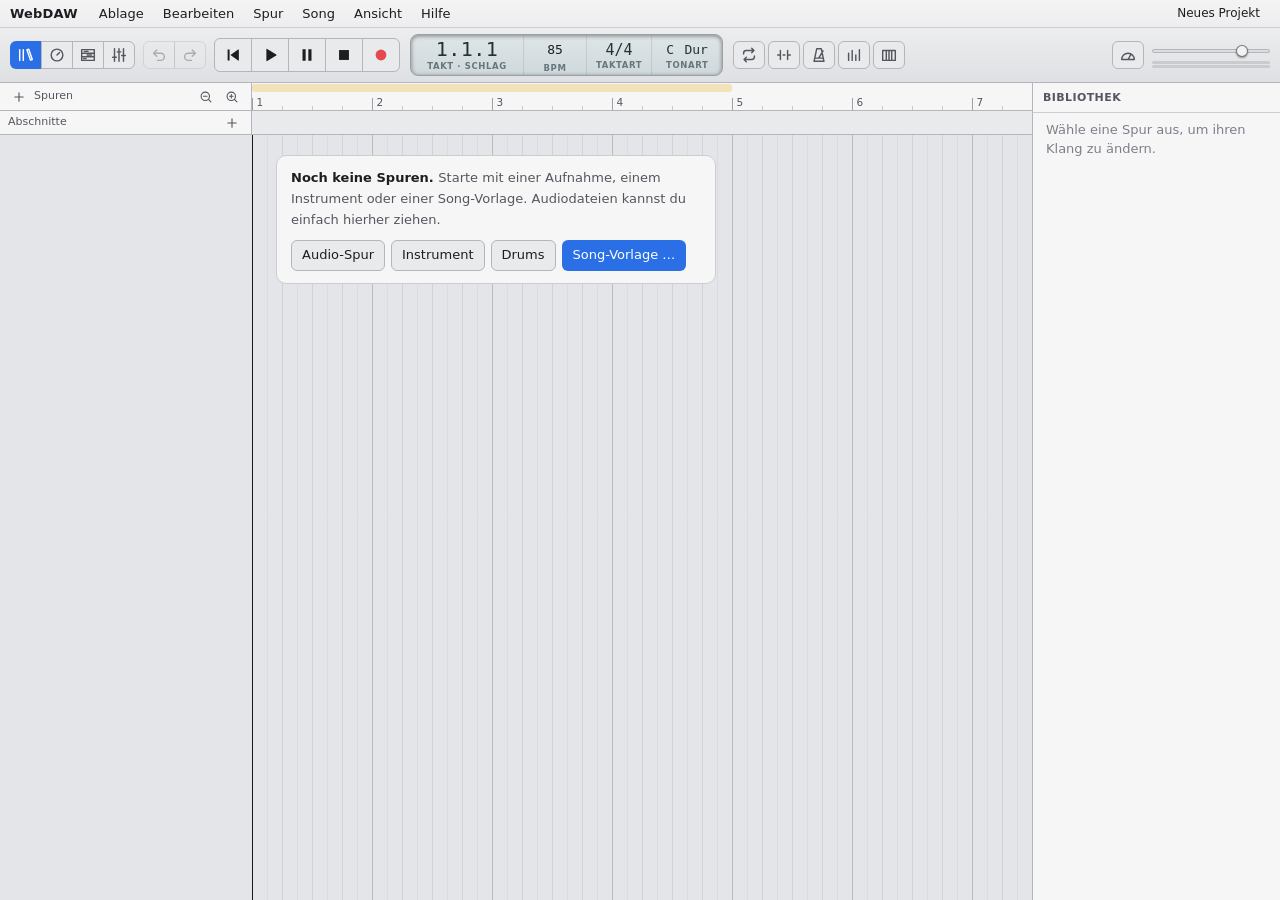
==== index.html @ e334db36 "WebDAW: modulare Browser-DAW mit Startdatei Co-Authored-By: Claude Opus 5.5 <noreply@anthropic.com>" ====
<!DOCTYPE html>
<html lang="de">

<head>
    <meta charset="UTF-8">
    <meta name="viewport" content="width=device-width, initial-scale=1.0">
    <title>WebDAW</title>
    <link rel="stylesheet" href="css/tokens.css">
    <link rel="stylesheet" href="css/base.css">
    <link rel="stylesheet" href="css/topbar.css">
    <link rel="stylesheet" href="css/timeline.css">
    <link rel="stylesheet" href="css/panels.css">
    <link rel="stylesheet" href="css/editor.css">
    <link rel="stylesheet" href="css/mixer.css">
    <link rel="stylesheet" href="css/overlays.css">
</head>

<body>
    <header id="topbar">
        <nav id="menubar">
            <span id="brand">WebDAW</span>
            <div id="menus"></div>
            <div id="projectInfo"><span id="projectName"></span><span id="saveState"></span></div>
        </nav>
        <div id="controlbar">
            <div class="cb-side cb-left">
                <div class="btn-group">
                    <button id="btnLibrary" class="tool" data-icon="library" data-tip="Bibliothek (V)"></button>
                    <button id="btnSmart" class="tool" data-icon="knob" data-tip="Smart Controls (B)"></button>
                    <button id="btnEditor" class="tool" data-icon="roll" data-tip="Editor (P)"></button>
                    <button id="btnMixer" class="tool" data-icon="mixer" data-tip="Mixer (X)"></button>
                </div>
                <div class="btn-group">
                    <button id="btnUndo" class="tool" data-icon="undo"></button>
                    <button id="btnRedo" class="tool" data-icon="redo"></button>
                </div>
                <div class="btn-group hide-mid">
                    <button id="btnSplit" class="tool" data-icon="scissors" data-tip="Region am Playhead teilen (Strg+T)"></button>
                    <button id="btnDup" class="tool" data-icon="copy" data-tip="Region duplizieren (Strg+D)"></button>
                    <button id="btnDel" class="tool" data-icon="trash" data-tip="Auswahl löschen (Entf)"></button>
                </div>
                <div class="btn-group hide-narrow">
                    <button id="btnSnap" class="tool" data-icon="magnet" data-tip="Am Raster ausrichten (Strg halten: frei)"></button>
                    <select id="gridSel" data-tip="Rasterweite">
                        <option value="auto">Auto</option>
                        <option value="1">1 Takt</option>
                        <option value="0.25">1/4</option>
                        <option value="0.125">1/8</option>
                        <option value="0.0625">1/16</option>
                    </select>
                </div>
            </div>

            <div class="cb-center">
                <div class="transport">
                    <button id="btnRewind" class="tbtn" data-icon="rewind" data-tip="Zum Anfang (Pos1)"></button>
                    <button id="btnPlay" class="tbtn" data-icon="play" data-tip="Wiedergabe (Leertaste)"></button>
                    <button id="btnPause" class="tbtn" data-icon="pause" data-tip="Pause an aktueller Stelle (Enter)"></button>
                    <button id="btnStop" class="tbtn" data-icon="stop" data-tip="Stop, zurück zum Songanfang"></button>
                    <button id="btnRec" class="tbtn rec" data-icon="record" data-tip="Aufnahme (R)"></button>
                </div>
                <div id="lcd">
                    <div class="lcd-cell lcd-pos" id="lcdPos" data-tip="Klicken: zwischen Takt und Zeit wechseln">
                        <span class="lcd-big" id="pos">1.1.1</span><small id="posLabel">TAKT · SCHLAG</small>
                    </div>
                    <div class="lcd-cell"><input type="number" id="bpm" min="30" max="300" value="85" class="lcd-input" aria-label="Tempo"><small>BPM</small></div>
                    <div class="lcd-cell"><select id="timeSig" class="lcd-select" aria-label="Taktart">
                            <option>4/4</option><option>3/4</option><option>2/4</option><option>6/8</option><option>12/8</option><option>5/4</option><option>7/8</option>
                        </select><small>TAKTART</small></div>
                    <div class="lcd-cell lcd-key"><div class="lcd-row"><select id="keyRoot" class="lcd-select" aria-label="Grundton">
                            <option>C</option><option>C#</option><option>D</option><option>D#</option><option>E</option><option>F</option><option>F#</option><option>G</option><option>G#</option><option>A</option><option>A#</option><option value="B">H</option>
                        </select><select id="keyMode" class="lcd-select" aria-label="Tongeschlecht">
                            <option value="major">Dur</option><option value="minor">Moll</option>
                        </select></div><small>TONART</small></div>
                </div>
                <div class="transport-opts">
                    <button id="btnCycle" class="tool" data-icon="cycle" data-tip="Cycle-Loop (C)"></button>
                    <button id="btnPunch" class="tool" data-icon="punch" data-tip="Punch: nur im Cycle-Bereich aufnehmen, ohne zu loopen"></button>
                    <button id="btnMetro" class="tool" data-icon="metronome" data-tip="Metronom (N)"></button>
                    <button id="btnCount" class="tool" data-icon="countin" data-tip="Einzähler vor der Aufnahme"></button>
                    <button id="btnKeySnap" class="tool" data-icon="keysnap" data-tip="Key-Snap: gespielte Noten in die Tonart ziehen"></button>
                </div>
            </div>

            <div class="cb-side cb-right">
                <div class="meter-block hide-narrow" data-tip="Eingangspegel">
                    <small>EIN</small>
                    <div class="hmeter" id="inMeter"><div class="hmeter-fill"></div></div>
                </div>
                <button id="btnTuner" class="tool" data-icon="tuner" data-tip="Stimmgerät für Gitarre und Ukulele (Strg+U)"></button>
                <button id="btnInput" class="tool hide-narrow" data-icon="mic" data-tip="Audio-Eingang und Monitoring"></button>
                <div class="master-block">
                    <input type="range" id="master" min="0" max="100" value="80" class="slider" aria-label="Master-Lautstärke" data-tip="Master-Lautstärke">
                    <div class="stereo-meter" id="masterMeter" data-tip="Ausgangspegel (rot = über -1 dB, Limiter greift)"><div class="hmeter"><div class="hmeter-fill"></div></div><div class="hmeter"><div class="hmeter-fill"></div></div></div>
                </div>
                <select id="masterMode" class="hide-narrow" data-tip="Master-Klang: Neutral, Warm (Klang der alten DAW) oder 90s-Brickwall">
                    <option value="clean">Neutral</option><option value="warm">Warm</option><option value="90s">90s</option>
                </select>
            </div>
        </div>
    </header>

    <main id="main">
        <section id="arrange" aria-label="Arrangement">
            <div id="content">
                <div id="rulerRow">
                    <div class="corner" id="headCorner"></div>
                    <div id="ruler"><canvas id="rulerCv"></canvas></div>
                </div>
                <div id="arrRow">
                    <div id="arrCorner"></div>
                    <div id="arrLane"></div>
                </div>
                <div id="laneArea">
                    <canvas id="gridCv"></canvas>
                    <div id="trackRows"></div>
                    <div id="emptyHint"></div>
                </div>
                <div id="playhead"></div>
            </div>
            <div id="marquee"></div>
        </section>
        <aside id="library" aria-label="Bibliothek">
            <div id="libHead"></div>
            <div id="libList"></div>
        </aside>
    </main>

    <section id="bottom" aria-label="Unterer Bereich">
        <div id="bottomResize"></div>
        <div id="bottomBody"></div>
    </section>

    <div id="overlayRoot"></div>
    <input type="file" id="fileProj" accept=".webdaw,.json,application/json" hidden>
    <input type="file" id="fileAudio" accept="audio/*" multiple hidden>

    <script src="js/core/namespace.js"></script>
    <script src="js/core/model.js"></script>
    <script src="js/core/history.js"></script>
    <script src="js/project/audio-store.js"></script>
    <script src="js/audio/worklets.js"></script>
    <script src="js/audio/channel.js"></script>
    <script src="js/audio/engine.js"></script>
    <script src="js/audio/instruments.js"></script>
    <script src="js/audio/transport.js"></script>
    <script src="js/audio/render.js"></script>
    <script src="js/audio/input.js"></script>
    <script src="js/audio/recorder.js"></script>
    <script src="js/audio/latency-test.js"></script>
    <script src="js/audio/pitch-detect.js"></script>
    <script src="js/project/db.js"></script>
    <script src="js/project/file-format.js"></script>
    <script src="js/project/storage.js"></script>
    <script src="js/project/export.js"></script>
    <script src="js/ui/icons.js"></script>
    <script src="js/ui/overlays.js"></script>
    <script src="js/ui/controls.js"></script>
    <script src="js/timeline/view.js"></script>
    <script src="js/timeline/lanes.js"></script>
    <script src="js/timeline/region-ops.js"></script>
    <script src="js/timeline/region-input.js"></script>
    <script src="js/timeline/automation.js"></script>
    <script src="js/timeline/tracks-view.js"></script>
    <script src="js/timeline/sections.js"></script>
    <script src="js/editor/roll.js"></script>
    <script src="js/editor/roll-input.js"></script>
    <script src="js/editor/audio-editor.js"></script>
    <script src="js/editor/editor.js"></script>
    <script src="js/mixer/mixer.js"></script>
    <script src="js/library/loops.js"></script>
    <script src="js/library/patches.js"></script>
    <script src="js/library/demos.js"></script>
    <script src="js/library/templates.js"></script>
    <script src="js/library/library-panel.js"></script>
    <script src="js/ui/smart-controls.js"></script>
    <script src="js/ui/musical-keyboard.js"></script>
    <script src="js/ui/project-dialogs.js"></script>
    <script src="js/ui/tuner.js"></script>
    <script src="js/ui/topbar.js"></script>
    <script src="js/ui/menus.js"></script>
    <script src="js/ui/shortcuts.js"></script>
    <script src="js/app.js"></script>
</body>

</html>
---- css/tokens.css ----
/* Design-Tokens. Dark ist der Standard; Light per System oder per data-theme. */
:root {
    color-scheme: dark;
    --font: -apple-system, BlinkMacSystemFont, 'SF Pro Text', 'Segoe UI Variable Text', 'Segoe UI', system-ui, sans-serif;
    --font-num: ui-monospace, 'SF Mono', 'Cascadia Mono', Consolas, monospace;

    --bg: #1b1c1f;
    --bg-lane: #222327;
    --bg-lane-sel: #2a2c31;
    --surface: #2a2b2f;
    --surface-2: #323338;
    --surface-3: #3c3d43;
    --topbar: linear-gradient(#3a3b40, #2d2e32);
    --border: #111214;
    --border-soft: #3f4046;
    --text: #eceded;
    --text-2: #a9abb1;
    --text-3: #7c7e85;
    --accent: #4d8eff;
    --accent-text: #ffffff;
    --sel: rgba(77, 142, 255, .22);

    --lcd-bg: linear-gradient(#1a2024, #141a1d);
    --lcd-text: #cfe9f2;
    --lcd-dim: #6b8895;
    --lcd-border: #000;

    --rec: #e5484d;
    --play: #3fbf6a;
    --cycle: #e7b93a;
    --solo: #e7b93a;
    --mute: #5a8fd6;
    --auto: #a97fff;

    --grid-bar: rgba(255, 255, 255, .13);
    --grid-beat: rgba(255, 255, 255, .055);
    --grid-sub: rgba(255, 255, 255, .025);
    --ruler-text: #a9abb1;
    --playhead: #ffffff;
    --meter-track: #15161a;
    --roll-shade: rgba(0, 0, 0, .18);
    --roll-outside: rgba(0, 0, 0, .26);

    --radius: 6px;
    --radius-lg: 10px;
    --shadow: 0 10px 34px rgba(0, 0, 0, .55);
    --head-w: 252px;
    --ruler-h: 28px;
    --arr-h: 24px;
}

@media (prefers-color-scheme: light) {
    :root:not([data-theme="dark"]) {
        color-scheme: light;
        --bg: #e4e5e8;
        --bg-lane: #eff0f2;
        --bg-lane-sel: #e3e8f2;
        --surface: #f6f6f7;
        --surface-2: #e9eaec;
        --surface-3: #dcdde1;
        --topbar: linear-gradient(#f4f4f5, #dfe0e3);
        --border: #b4b6bb;
        --border-soft: #cdced3;
        --text: #1d1e21;
        --text-2: #55575e;
        --text-3: #7d8088;
        --accent: #2a6fe6;
        --sel: rgba(42, 111, 230, .16);
        --lcd-bg: linear-gradient(#dfe6e8, #cfd8db);
        --lcd-text: #243138;
        --lcd-dim: #66767e;
        --lcd-border: #9aa2a6;
        --grid-bar: rgba(0, 0, 0, .18);
        --grid-beat: rgba(0, 0, 0, .08);
        --grid-sub: rgba(0, 0, 0, .035);
        --ruler-text: #55575e;
        --playhead: #17181a;
        --meter-track: #c9cbd0;
        --roll-shade: rgba(0, 0, 0, .045);
        --roll-outside: rgba(0, 0, 0, .1);
        --shadow: 0 10px 30px rgba(0, 0, 0, .22);
    }
}

:root[data-theme="light"] {
    color-scheme: light;
    --bg: #e4e5e8;
    --bg-lane: #eff0f2;
    --bg-lane-sel: #e3e8f2;
    --surface: #f6f6f7;
    --surface-2: #e9eaec;
    --surface-3: #dcdde1;
    --topbar: linear-gradient(#f4f4f5, #dfe0e3);
    --border: #b4b6bb;
    --border-soft: #cdced3;
    --text: #1d1e21;
    --text-2: #55575e;
    --text-3: #7d8088;
    --accent: #2a6fe6;
    --sel: rgba(42, 111, 230, .16);
    --lcd-bg: linear-gradient(#dfe6e8, #cfd8db);
    --lcd-text: #243138;
    --lcd-dim: #66767e;
    --lcd-border: #9aa2a6;
    --grid-bar: rgba(0, 0, 0, .18);
    --grid-beat: rgba(0, 0, 0, .08);
    --grid-sub: rgba(0, 0, 0, .035);
    --ruler-text: #55575e;
    --playhead: #17181a;
    --meter-track: #c9cbd0;
    --roll-shade: rgba(0, 0, 0, .045);
    --roll-outside: rgba(0, 0, 0, .1);
    --shadow: 0 10px 30px rgba(0, 0, 0, .22);
}

@media (max-width: 900px) {
    :root { --head-w: 196px; }
}
---- css/base.css ----
* { box-sizing: border-box; user-select: none; -webkit-user-select: none; }
html, body { margin: 0; height: 100%; }
body {
    background: var(--bg); color: var(--text);
    font: 13px/1.35 var(--font);
    display: flex; flex-direction: column; overflow: hidden;
    -webkit-font-smoothing: antialiased;
}
input[type=text], input[type=search], textarea { user-select: text; -webkit-user-select: text; }

button {
    font: inherit; color: var(--text); background: var(--surface-2);
    border: 1px solid var(--border); border-radius: var(--radius);
    padding: 4px 10px; cursor: default; transition: background-color .1s, color .1s, border-color .1s;
}
button:hover { background: var(--surface-3); }
button:active { filter: brightness(.9); }
button:disabled { opacity: .4; pointer-events: none; }
button:focus-visible, select:focus-visible, input:focus-visible, [tabindex]:focus-visible {
    outline: 2px solid var(--accent); outline-offset: 1px;
}
button.primary { background: var(--accent); color: var(--accent-text); border-color: transparent; }
button.danger { background: var(--rec); color: #fff; border-color: transparent; }

select, input[type=number], input[type=text], input[type=search] {
    font: inherit; color: var(--text); background: var(--surface-2);
    border: 1px solid var(--border); border-radius: var(--radius); padding: 3px 6px; min-height: 26px;
}
input[type=number] { width: 62px; }

.ico { width: 18px; height: 18px; display: block; fill: none; stroke: currentColor; stroke-width: 1.6; stroke-linecap: round; stroke-linejoin: round; pointer-events: none; }
.ico.fill { fill: currentColor; stroke: none; }

.slider { -webkit-appearance: none; appearance: none; background: transparent; width: 100%; height: 16px; margin: 0; }
.slider::-webkit-slider-runnable-track { height: 4px; border-radius: 2px; background: var(--surface-3); border: 1px solid var(--border); }
.slider::-webkit-slider-thumb {
    -webkit-appearance: none; width: 12px; height: 12px; margin-top: -5px; border-radius: 50%;
    background: #f1f2f3; border: 1px solid rgba(0, 0, 0, .5); box-shadow: 0 1px 2px rgba(0, 0, 0, .4);
}
.slider::-moz-range-track { height: 4px; border-radius: 2px; background: var(--surface-3); }
.slider::-moz-range-thumb { width: 12px; height: 12px; border-radius: 50%; background: #f1f2f3; border: 1px solid rgba(0, 0, 0, .5); }

.hmeter { height: 6px; border-radius: 3px; background: var(--meter-track); overflow: hidden; position: relative; }
.hmeter-fill {
    position: absolute; inset: 0; clip-path: inset(0 100% 0 0); border-radius: 3px;
    background: linear-gradient(90deg, #3fbf6a 0 70%, #e7b93a 85%, #e5484d 97%);
}

::-webkit-scrollbar { width: 11px; height: 11px; }
::-webkit-scrollbar-thumb { background: var(--surface-3); border-radius: 6px; border: 2px solid var(--bg); }
::-webkit-scrollbar-thumb:hover { background: var(--text-3); }
::-webkit-scrollbar-track, ::-webkit-scrollbar-corner { background: transparent; }

#main { flex: 1; display: flex; min-height: 0; position: relative; }
---- css/topbar.css ----
#topbar { background: var(--topbar); border-bottom: 1px solid var(--border); position: relative; z-index: 30; flex: none; }

#menubar { display: flex; align-items: center; height: 28px; padding: 0 10px; gap: 2px; border-bottom: 1px solid var(--border-soft); }
#brand { font-weight: 700; letter-spacing: .2px; margin-right: 10px; }
#menus { display: flex; gap: 1px; }
.menu-btn { background: none; border: none; padding: 2px 9px; border-radius: 4px; }
.menu-btn:hover, .menu-btn.open { background: var(--surface-3); }
#projectInfo { margin-left: auto; display: flex; gap: 10px; align-items: baseline; color: var(--text-2); font-size: 12px; min-width: 0; overflow: hidden; white-space: nowrap; }
#projectName { color: var(--text); cursor: text; overflow: hidden; text-overflow: ellipsis; }
#saveState { color: var(--text-3); font-size: 11px; }
#saveState.err { color: var(--rec); font-weight: 600; }

#controlbar { display: grid; grid-template-columns: minmax(0, 1fr) auto minmax(0, 1fr); align-items: center; gap: 12px; padding: 6px 10px; min-height: 54px; }
.cb-side { display: flex; align-items: center; gap: 8px; min-width: 0; }
.cb-right { justify-content: flex-end; }
.cb-center { display: flex; align-items: center; gap: 10px; }

.btn-group { display: inline-flex; flex: none; align-items: center; }
.btn-group > button { border-radius: 0; margin-left: -1px; }
.btn-group > button:first-child { border-radius: var(--radius) 0 0 var(--radius); margin-left: 0; }
.btn-group > button:last-child { border-radius: 0 var(--radius) var(--radius) 0; }
.btn-group > select { margin-left: 4px; }

.tool { width: 32px; height: 28px; padding: 0; display: inline-flex; align-items: center; justify-content: center; color: var(--text-2); flex: none; }
.tool:hover { color: var(--text); }
.tool.on { background: var(--accent); color: var(--accent-text); border-color: transparent; }

.transport { display: inline-flex; flex: none; }
.tbtn { width: 38px; height: 34px; padding: 0; display: inline-flex; align-items: center; justify-content: center; border-radius: 0; margin-left: -1px; color: var(--text); }
.transport .tbtn:first-child { border-radius: var(--radius) 0 0 var(--radius); margin-left: 0; }
.transport .tbtn:last-child { border-radius: 0 var(--radius) var(--radius) 0; }
.tbtn.on { color: var(--play); }
.tbtn.rec { color: var(--rec); }
.tbtn.rec.on { background: var(--rec); color: #fff; animation: recblink 1s steps(2) infinite; }
.tbtn.rec.armed { background: var(--rec); color: #fff; opacity: .7; }
@keyframes recblink { 50% { opacity: .55; } }

.transport-opts { display: inline-flex; gap: 3px; flex: none; }
#btnCycle.on { background: var(--cycle); color: #2a2206; }
#btnPunch.on { background: var(--rec); color: #fff; }
#btnKeySnap.on { background: var(--play); color: #06230f; }

#lcd {
    display: flex; align-items: stretch; flex: none; height: 42px; border-radius: 8px;
    background: var(--lcd-bg); border: 1px solid var(--lcd-border);
    box-shadow: inset 0 1px 4px rgba(0, 0, 0, .45); color: var(--lcd-text);
    font-family: var(--font-num);
}
.lcd-cell { display: flex; flex-direction: column; align-items: center; justify-content: center; padding: 0 9px; border-left: 1px solid rgba(127, 127, 127, .22); min-width: 0; }
.lcd-cell:first-child { border-left: none; }
.lcd-cell small { font: 600 8.5px/1.2 var(--font); letter-spacing: .6px; color: var(--lcd-dim); white-space: nowrap; }
.lcd-pos { min-width: 112px; cursor: default; }
.lcd-big { font-size: 20px; line-height: 1.15; font-variant-numeric: tabular-nums; letter-spacing: .5px; }
.lcd-row { display: flex; }
.lcd-input, .lcd-select {
    background: none !important; border: none !important; color: var(--lcd-text);
    font: 15px/1.2 var(--font-num); text-align: center; padding: 0; min-height: 0; height: 20px;
    -webkit-appearance: none; appearance: none; -moz-appearance: textfield;
}
.lcd-input { width: 44px !important; user-select: text; }
.lcd-input::-webkit-outer-spin-button, .lcd-input::-webkit-inner-spin-button { -webkit-appearance: none; }
.lcd-select { width: auto; cursor: default; padding: 0 1px; }
.lcd-select option { color: var(--text); background: var(--surface); }
.lcd-key .lcd-select { font-size: 13px; }

.meter-block { display: flex; align-items: center; gap: 5px; color: var(--text-3); }
.meter-block small { font-size: 9px; letter-spacing: .5px; }
.meter-block .hmeter { width: 64px; }
.master-block { display: flex; flex-direction: column; gap: 2px; width: 118px; flex: 0 1 118px; min-width: 70px; }
.stereo-meter { display: flex; flex-direction: column; gap: 1px; }
.stereo-meter .hmeter { height: 3px; }
#masterMode { flex: none; }

/* Bei wenig Breite Zweitrangiges ausblenden, statt umzubrechen */
@media (max-width: 1560px) { .hide-mid { display: none !important; } }
@media (max-width: 1320px) {
    .hide-narrow { display: none !important; }
    #controlbar { grid-template-columns: auto auto minmax(0, 1fr); gap: 8px; }
}
@media (max-width: 1000px) {
    #controlbar { grid-template-columns: 1fr; justify-items: center; gap: 5px; padding: 4px 6px; }
    .cb-left { order: 2; } .cb-right { order: 3; width: 100%; justify-content: center; }
    .lcd-key, #brand { display: none; }
}
@media (max-width: 620px) {
    .transport-opts { display: none; }
    .lcd-cell { padding: 0 5px; }
    .lcd-pos { min-width: 84px; } .lcd-big { font-size: 16px; }
    #projectInfo { display: none; }
}
---- css/timeline.css ----
#arrange { flex: 1; min-width: 0; overflow: auto; position: relative; background: var(--bg); }
#content { position: relative; min-width: 100%; width: max-content; min-height: 100%; display: flex; flex-direction: column; }

#rulerRow, #arrRow { display: flex; position: sticky; z-index: 12; flex: none; }
#rulerRow { top: 0; height: var(--ruler-h); }
#arrRow { top: var(--ruler-h); height: var(--arr-h); }

.corner, #arrCorner {
    flex: 0 0 var(--head-w); width: var(--head-w); position: sticky; left: 0; z-index: 14;
    background: var(--surface); border-right: 1px solid var(--border); border-bottom: 1px solid var(--border);
    display: flex; align-items: center; gap: 4px; padding: 0 8px;
}
#arrCorner { font-size: 11px; color: var(--text-2); }
#arrCorner button, .corner button { padding: 0; width: 22px; height: 20px; display: inline-flex; align-items: center; justify-content: center; background: none; border-color: transparent; color: var(--text-2); }
#arrCorner button:hover, .corner button:hover { background: var(--surface-3); color: var(--text); }
#arrCorner .ico, .corner .ico { width: 14px; height: 14px; }
.corner .spacer, #arrCorner .spacer { flex: 1; }
.corner .label { font-size: 11px; color: var(--text-2); }

#ruler { position: relative; flex: none; background: var(--surface); border-bottom: 1px solid var(--border); cursor: default; overflow: hidden; }
#rulerCv { position: absolute; top: 0; left: 0; pointer-events: none; }

#arrLane { position: relative; flex: none; background: var(--surface-2); border-bottom: 1px solid var(--border); }
.marker {
    position: absolute; top: 2px; bottom: 2px; border-radius: 4px; font-size: 11px; font-weight: 600; padding: 1px 7px;
    color: #fff; overflow: hidden; white-space: nowrap; text-overflow: ellipsis; background: var(--mk, #8a7a4a);
    box-shadow: inset 0 0 0 1px rgba(0, 0, 0, .25); cursor: grab; text-shadow: 0 1px 1px rgba(0, 0, 0, .35);
}
.marker.sel { box-shadow: inset 0 0 0 1.5px #fff; }
.marker .mrk-rsz { position: absolute; right: 0; top: 0; bottom: 0; width: 7px; cursor: ew-resize; }
.marker-drop { position: absolute; top: 0; bottom: 0; width: 2px; background: var(--accent); pointer-events: none; }

#laneArea { position: relative; flex: 1; min-height: 120px; }
#gridCv { position: absolute; top: 0; left: var(--head-w); pointer-events: none; }
#trackRows { position: relative; }
#emptyHint { position: absolute; left: calc(var(--head-w) + 24px); top: 20px; color: var(--text-2); max-width: 440px; line-height: 1.6; padding: 12px 14px; background: var(--surface); border: 1px solid var(--border-soft); border-radius: var(--radius-lg); }
#emptyHint b { color: var(--text); font-weight: 600; }
#emptyHint .hint-actions { display: flex; gap: 6px; margin-top: 10px; flex-wrap: wrap; }

.trow { display: flex; border-bottom: 1px solid var(--border); position: relative; }
.trow.drag-over-top::before, .trow.drag-over-bot::after {
    content: ''; position: absolute; left: 0; right: 0; height: 2px; background: var(--accent); z-index: 13;
}
.trow.drag-over-top::before { top: -1px; } .trow.drag-over-bot::after { bottom: -1px; }

.thead {
    flex: 0 0 var(--head-w); width: var(--head-w); min-width: 0; position: sticky; left: 0; z-index: 11;
    background: var(--surface); border-right: 1px solid var(--border);
    display: flex; gap: 8px; align-items: center; padding: 4px 8px 4px 0; overflow: hidden;
}
.thead.sel { background: var(--surface-3); }
.tstripe { width: 4px; align-self: stretch; margin: -4px 0; flex: none; }
.ttile { width: 34px; height: 34px; border-radius: 8px; display: flex; align-items: center; justify-content: center; color: #fff; flex: none; cursor: grab; box-shadow: inset 0 0 0 1px rgba(0, 0, 0, .18); }
.ttile .ico { width: 21px; height: 21px; }
.tmeta { flex: 1; min-width: 0; display: flex; flex-direction: column; gap: 2px; }
.tline { display: flex; align-items: center; gap: 3px; min-width: 0; }
.tname { font-size: 12.5px; font-weight: 600; white-space: nowrap; overflow: hidden; text-overflow: ellipsis; flex: 1; min-width: 0; }
.tmore { width: 18px; height: 16px; padding: 0; background: none; border: none; color: var(--text-3); display: flex; align-items: center; justify-content: center; flex: none; }
.tmore .ico { width: 14px; height: 14px; }
.tbtn-s {
    width: 19px; height: 17px; padding: 0; border-radius: 4px; font-size: 10px; font-weight: 700; line-height: 1;
    display: inline-flex; align-items: center; justify-content: center; color: var(--text-2); flex: none;
}
.tbtn-s.m.on { background: var(--mute); color: #fff; border-color: transparent; }
.tbtn-s.s.on { background: var(--solo); color: #2a2206; border-color: transparent; }
.tbtn-s.r.on { background: var(--rec); color: #fff; border-color: transparent; }
.tbtn-s.i.on { background: var(--play); color: #06230f; border-color: transparent; }
.tbtn-s.a.on { background: var(--auto); color: #fff; border-color: transparent; }
.tbtn-s .ico { width: 11px; height: 11px; }
.tvol { flex: 1; min-width: 30px; height: 14px; }
.tpan { flex: none; }
.tmeter { height: 3px; border-radius: 2px; background: var(--meter-track); overflow: hidden; position: relative; }
.tmeter > div { position: absolute; inset: 0; transform-origin: left; transform: scaleX(0); background: var(--play); }
.tmeter.hot > div { background: var(--rec); }
.trow.compact .tvolline, .trow.compact .tmeter { display: none; }

.tlane { position: relative; flex: none; }
.tlane.sel { background: rgba(127, 127, 127, .08); }
.tlane.rec-armed { box-shadow: inset 0 0 0 1px rgba(229, 72, 77, .35); }
.tlane.drop-ok { background: var(--sel); box-shadow: inset 0 0 0 2px var(--accent); }

.region {
    position: absolute; top: 2px; bottom: 2px; border-radius: 5px; cursor: grab; overflow: hidden;
    background: var(--rc); box-shadow: inset 0 0 0 1px rgba(0, 0, 0, .35);
}
.region.sel { box-shadow: inset 0 0 0 2px #fff, 0 0 0 1px rgba(0, 0, 0, .5); z-index: 2; }
.region.dim { opacity: .55; }
.region canvas { position: absolute; left: 0; top: 15px; width: 100%; height: calc(100% - 15px); pointer-events: none; }
.region .rhead {
    position: absolute; left: 0; right: 0; top: 0; height: 15px; padding: 0 6px; font-size: 10.5px; font-weight: 600; line-height: 15px;
    color: rgba(255, 255, 255, .96); background: rgba(0, 0, 0, .28); white-space: nowrap; overflow: hidden; text-overflow: ellipsis; pointer-events: none;
    text-shadow: 0 1px 1px rgba(0, 0, 0, .35);
}
.region .rtake { display: inline-block; margin-left: 5px; padding: 0 4px; border-radius: 3px; background: rgba(255, 255, 255, .24); font-size: 9.5px; line-height: 12px; }
.region .rsz, .region .rszL { position: absolute; top: 0; bottom: 0; width: 7px; cursor: ew-resize; z-index: 3; }
.region .rsz { right: 0; } .region .rszL { left: 0; }
.region.rec { background: rgba(229, 72, 77, .8); pointer-events: none; }

.autoCv { position: absolute; inset: 0; z-index: 4; cursor: crosshair; width: 100%; height: 100%; }

#playhead { position: absolute; top: 0; bottom: 0; left: 0; width: 1px; background: var(--playhead); z-index: 9; pointer-events: none; will-change: transform; }
#playhead::before { content: ''; position: absolute; top: 2px; left: -5px; border-left: 5.5px solid transparent; border-right: 5.5px solid transparent; border-top: 8px solid var(--playhead); }

#marquee { position: fixed; display: none; border: 1px solid var(--accent); background: var(--sel); pointer-events: none; z-index: 20; }
---- css/panels.css ----
/* Bibliothek rechts */
#library { flex: 0 0 248px; width: 248px; background: var(--surface); border-left: 1px solid var(--border); display: flex; flex-direction: column; min-height: 0; }
#library.closed { display: none; }
#libHead { padding: 8px 10px 6px; border-bottom: 1px solid var(--border-soft); display: flex; flex-direction: column; gap: 6px; }
#libHead .lib-title { font-size: 11px; font-weight: 600; color: var(--text-2); letter-spacing: .4px; }
#libHead .lib-sub { font-size: 12.5px; font-weight: 600; white-space: nowrap; overflow: hidden; text-overflow: ellipsis; }
#libSearch { width: 100%; }
#libList { flex: 1; overflow: auto; padding: 4px 6px 10px; min-height: 0; }
.libsec { padding: 10px 6px 3px; font-size: 10.5px; font-weight: 600; color: var(--text-3); letter-spacing: .5px; text-transform: uppercase; }
.libitem { display: flex; gap: 7px; align-items: center; padding: 4px 7px; border-radius: 5px; white-space: nowrap; overflow: hidden; text-overflow: ellipsis; }
.libitem:hover { background: var(--surface-2); }
.libitem.on { background: var(--accent); color: var(--accent-text); }
.libitem .ico { width: 15px; height: 15px; flex: none; opacity: .8; }
.libitem small { color: var(--text-3); margin-left: auto; padding-left: 8px; }
.libitem.on small { color: inherit; opacity: .8; }
.libitem.empty { color: var(--text-3); white-space: normal; line-height: 1.45; }
.libitem[draggable=true] { cursor: grab; }
.lib-tabs { display: flex; gap: 2px; background: var(--surface-2); border-radius: var(--radius); padding: 2px; }
.lib-tabs button { flex: 1; padding: 2px 4px; font-size: 11.5px; background: none; border: none; border-radius: 4px; color: var(--text-2); }
.lib-tabs button.on { background: var(--surface); color: var(--text); box-shadow: 0 1px 2px rgba(0, 0, 0, .25); }

@media (max-width: 1000px) {
    #library { position: absolute; right: 0; top: 0; bottom: 0; z-index: 20; box-shadow: var(--shadow); }
}

/* Unterer Bereich */
#bottom { flex: none; display: none; flex-direction: column; background: var(--surface); border-top: 1px solid var(--border); position: relative; min-height: 0; z-index: 15; }
#bottom.open { display: flex; }
#bottomResize { position: absolute; top: -3px; left: 0; right: 0; height: 6px; cursor: ns-resize; z-index: 3; }
#bottomBody { flex: 1; min-height: 0; display: flex; flex-direction: column; }
.pane-head { display: flex; align-items: center; gap: 8px; padding: 5px 10px; border-bottom: 1px solid var(--border-soft); flex-wrap: wrap; min-height: 36px; flex: none; }
.pane-title { font-weight: 600; white-space: nowrap; overflow: hidden; text-overflow: ellipsis; max-width: 320px; }
.pane-sep { width: 1px; height: 18px; background: var(--border-soft); flex: none; }
.pane-field { display: inline-flex; align-items: center; gap: 4px; color: var(--text-2); font-size: 12px; white-space: nowrap; }
.pane-head .tool { height: 24px; width: 28px; }
.pane-head .spacer { flex: 1; }
.pane-head .slider { width: 90px; }
.pane-empty { flex: 1; display: flex; align-items: center; justify-content: center; color: var(--text-3); padding: 18px; text-align: center; line-height: 1.5; }

/* Knöpfe */
.knob { display: inline-flex; flex-direction: column; align-items: center; gap: 2px; width: 66px; flex: none; outline: none; }
.knob svg { width: 44px; height: 44px; display: block; cursor: ns-resize; }
.knob.sm { width: 24px; } .knob.sm svg { width: 22px; height: 22px; }
.knob.md { width: 52px; } .knob.md svg { width: 32px; height: 32px; }
.knob .k-track { fill: none; stroke: var(--surface-3); stroke-width: 3.2; stroke-linecap: round; }
.knob .k-val { fill: none; stroke: var(--accent); stroke-width: 3.2; stroke-linecap: round; }
.knob .k-body { fill: var(--surface-2); stroke: var(--border); stroke-width: 1; }
.knob .k-ptr { stroke: var(--text); stroke-width: 2; stroke-linecap: round; }
.knob .k-label { font-size: 11px; color: var(--text-2); white-space: nowrap; overflow: hidden; text-overflow: ellipsis; max-width: 100%; }
.knob .k-value { font-size: 10px; color: var(--text-3); font-family: var(--font-num); height: 13px; white-space: nowrap; }
.knob:focus-visible svg { outline: 2px solid var(--accent); border-radius: 50%; }

/* Smart Controls */
.smart { display: flex; flex: 1; min-height: 0; overflow: auto; }
.smart-main { flex: none; padding: 12px 16px; display: flex; flex-direction: column; gap: 10px; min-width: 0; border-right: 1px solid var(--border-soft); }
.smart-knobs { display: flex; flex-wrap: wrap; gap: 8px 6px; max-width: 460px; }
.smart-sub { font-size: 11px; color: var(--text-3); }
.smart-fx { flex: 1; min-width: 300px; padding: 10px 12px; overflow: auto; }
.fx-title { font-size: 11px; font-weight: 600; color: var(--text-3); letter-spacing: .4px; text-transform: uppercase; margin-bottom: 6px; display: flex; gap: 8px; align-items: center; }
.fx-chain { display: flex; flex-wrap: wrap; gap: 6px; }
.fx-card { background: var(--surface-2); border: 1px solid var(--border-soft); border-radius: 8px; padding: 6px 8px; display: flex; flex-direction: column; align-items: center; gap: 2px; min-width: 80px; }
.fx-card.off { opacity: .62; }
.fx-card.off:hover { opacity: 1; }
.fx-card-head { font-size: 11px; font-weight: 600; white-space: nowrap; }
.fx-card-row { display: flex; gap: 2px; }
.fx-card select { font-size: 10.5px; min-height: 18px; padding: 0 2px; max-width: 78px; }
.smart-viz { flex: none; width: 220px; padding: 10px 10px 10px 0; display: flex; flex-direction: column; gap: 4px; }
.smart-viz canvas { width: 100%; height: 76px; background: var(--meter-track); border-radius: 6px; border: 1px solid var(--border); }
@media (max-width: 1200px) { .smart-viz { display: none; } }
---- css/editor.css ----
.editor-pane { flex: 1; min-height: 0; display: flex; flex-direction: column; }
.roll-scroll { flex: 1; min-height: 0; overflow: auto; position: relative; background: var(--bg-lane); outline: none; }
.roll-spacer { position: absolute; top: 0; left: 0; pointer-events: none; }
.roll-canvas { position: sticky; top: 0; left: 0; display: block; }
.roll-hint { font-size: 11px; color: var(--text-3); padding: 3px 10px; border-top: 1px solid var(--border-soft); white-space: nowrap; overflow: hidden; text-overflow: ellipsis; flex: none; }

.audio-ed { flex: 1; min-height: 0; display: flex; flex-direction: column; padding: 8px 10px; gap: 6px; }
.audio-ed canvas { flex: 1; min-height: 40px; width: 100%; background: var(--bg-lane); border: 1px solid var(--border-soft); border-radius: 6px; }
.audio-ed .help { font-size: 11px; color: var(--text-3); line-height: 1.5; }
.take-list { display: inline-flex; gap: 3px; }
.take-list button { padding: 1px 8px; font-size: 11.5px; }
.take-list button.on { background: var(--accent); color: var(--accent-text); border-color: transparent; }
---- css/mixer.css ----
.mixer { flex: 1; min-height: 0; display: flex; overflow: auto; padding: 8px; gap: 5px; background: var(--bg); }
.mx-strip {
    flex: 0 0 84px; display: flex; flex-direction: column; align-items: center; gap: 5px; padding: 6px 5px;
    background: var(--surface); border: 1px solid var(--border-soft); border-radius: 8px; min-height: 0; position: relative;
}
.mx-strip.sel { border-color: var(--accent); }
.mx-strip.master { background: var(--surface-2); margin-left: auto; position: sticky; right: 0; z-index: 2; }
.mx-tile { width: 100%; height: 4px; border-radius: 2px; flex: none; }
.mx-name { font-size: 11px; font-weight: 600; width: 100%; text-align: center; white-space: nowrap; overflow: hidden; text-overflow: ellipsis; flex: none; }
.mx-sends { display: flex; gap: 0; flex: none; }
.mx-row { display: flex; gap: 2px; flex: none; }
.mx-fader { flex: 1; min-height: 40px; display: flex; gap: 5px; align-items: stretch; justify-content: center; width: 100%; }
.mx-fader input[type=range] { writing-mode: vertical-lr; direction: rtl; width: 22px; height: 100%; margin: 0; accent-color: var(--accent); }
.vmeter { width: 7px; background: var(--meter-track); border-radius: 3px; position: relative; overflow: hidden; }
.vmeter > div { position: absolute; left: 0; right: 0; bottom: 0; height: 100%; clip-path: inset(100% 0 0 0); background: linear-gradient(0deg, #3fbf6a 0 70%, #e7b93a 85%, #e5484d 97%); }
.mx-db { font: 10px var(--font-num); color: var(--text-3); flex: none; }
.mx-cap { font-size: 9px; color: var(--text-3); text-align: center; flex: none; margin-top: -3px; }
---- css/overlays.css ----
#overlayRoot { position: fixed; inset: 0; pointer-events: none; z-index: 100; }
#overlayRoot > * { pointer-events: auto; }

.ctx-menu {
    position: fixed; min-width: 190px; max-width: 320px; max-height: calc(100vh - 16px); overflow: auto; padding: 4px;
    background: var(--surface); border: 1px solid var(--border); border-radius: 8px; box-shadow: var(--shadow);
    animation: pop .09s ease-out; z-index: 120;
}
@keyframes pop { from { opacity: 0; transform: translateY(-3px); } to { opacity: 1; transform: none; } }
.ctx-item { display: flex; align-items: center; gap: 8px; padding: 4px 9px; border-radius: 5px; white-space: nowrap; }
.ctx-item:hover, .ctx-item.hover { background: var(--accent); color: var(--accent-text); }
.ctx-item.disabled { opacity: .4; pointer-events: none; }
.ctx-item.danger:hover { background: var(--rec); }
.ctx-item .ico { width: 15px; height: 15px; flex: none; }
.ctx-item .check { width: 15px; flex: none; text-align: center; }
.ctx-item .sc { margin-left: auto; padding-left: 20px; color: var(--text-3); font-size: 11px; }
.ctx-item:hover .sc { color: inherit; opacity: .8; }
.ctx-sep { height: 1px; background: var(--border-soft); margin: 4px 6px; }
.ctx-colors { display: flex; gap: 4px; padding: 5px 9px; }
.ctx-color { width: 18px; height: 18px; border-radius: 50%; box-shadow: inset 0 0 0 1px rgba(0, 0, 0, .25); }
.ctx-color:hover { outline: 2px solid var(--text); outline-offset: 1px; }

.modal-back { position: fixed; inset: 0; background: rgba(0, 0, 0, .42); display: flex; align-items: center; justify-content: center; padding: 16px; animation: fade .1s; }
@keyframes fade { from { opacity: 0; } to { opacity: 1; } }
.modal {
    background: var(--surface); color: var(--text); border: 1px solid var(--border); border-radius: 12px;
    box-shadow: var(--shadow); padding: 16px 18px; width: 420px; max-width: 100%; max-height: calc(100vh - 32px); overflow: auto;
    display: flex; flex-direction: column; gap: 10px;
}
.modal.wide { width: 640px; }
.modal h2 { margin: 0; font-size: 14.5px; font-weight: 650; }
.modal p { margin: 0; color: var(--text-2); line-height: 1.5; }
.modal input[type=text] { width: 100%; }
.modal-btns { display: flex; justify-content: flex-end; gap: 8px; margin-top: 4px; }
.modal-btns .left { margin-right: auto; }
.form-row { display: flex; align-items: center; gap: 8px; }
.form-row label { flex: 0 0 150px; color: var(--text-2); }
.form-row select, .form-row input[type=number], .form-row .slider { flex: 1; min-width: 0; }
.modal-note { font-size: 12px; color: var(--text-3); line-height: 1.5; }
.modal-warn { font-size: 12px; color: var(--rec); line-height: 1.5; }

.list-table { display: flex; flex-direction: column; border: 1px solid var(--border-soft); border-radius: 8px; overflow: auto; max-height: 340px; }
.list-row { display: flex; align-items: center; gap: 8px; padding: 6px 10px; border-top: 1px solid var(--border-soft); }
.list-row:first-child { border-top: none; }
.list-row:hover { background: var(--surface-2); }
.list-row.current { background: var(--sel); }
.list-row .name { flex: 1; min-width: 0; white-space: nowrap; overflow: hidden; text-overflow: ellipsis; font-weight: 600; }
.list-row .meta { color: var(--text-3); font-size: 11.5px; white-space: nowrap; }
.list-row button { padding: 1px 8px; font-size: 11.5px; }
.list-empty { padding: 18px; text-align: center; color: var(--text-3); }

#tooltip {
    position: fixed; z-index: 140; pointer-events: none !important; padding: 3px 8px; font-size: 11.5px; line-height: 1.4; border-radius: 5px; max-width: 280px;
    background: var(--surface-3); color: var(--text); box-shadow: 0 3px 12px rgba(0, 0, 0, .4); border: 1px solid var(--border);
}

#toasts { position: fixed; left: 50%; bottom: 16px; transform: translateX(-50%); display: flex; flex-direction: column; gap: 6px; align-items: center; z-index: 130; pointer-events: none !important; width: max-content; max-width: 90vw; }
.toast {
    pointer-events: auto; padding: 7px 14px; border-radius: 8px; background: var(--surface-3); color: var(--text); box-shadow: var(--shadow); border: 1px solid var(--border);
    animation: pop .12s ease-out; line-height: 1.4; display: flex; gap: 10px; align-items: center;
}
.toast.error { background: var(--rec); color: #fff; border-color: transparent; }
.toast.ok { border-left: 3px solid var(--play); }
.toast button { padding: 1px 8px; font-size: 11.5px; }
.busy-spin { width: 14px; height: 14px; border: 2px solid var(--text-3); border-top-color: var(--accent); border-radius: 50%; animation: spin .8s linear infinite; flex: none; }
@keyframes spin { to { transform: rotate(360deg); } }

@media (prefers-reduced-motion: reduce) {
    * { animation-duration: 0s !important; transition: none !important; }
}
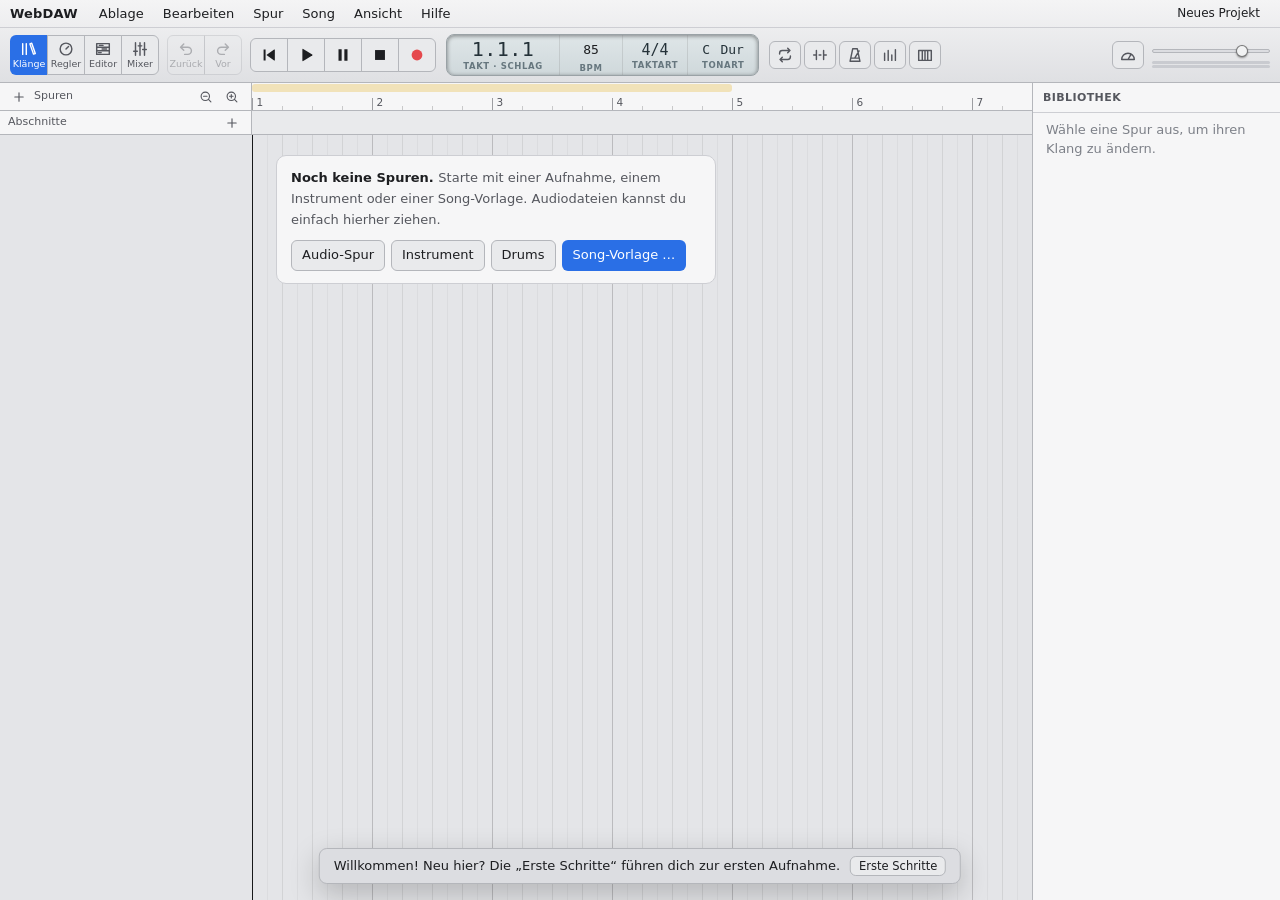
==== commit fd4fe176: "Überarbeitung nach Review: Comping, Samples, Export, MIDI, Automation - Takes aufklappen und zusamme" ====
--- a/index.html
+++ b/index.html
@@ -5,6 +5,9 @@
     <meta charset="UTF-8">
     <meta name="viewport" content="width=device-width, initial-scale=1.0">
     <title>WebDAW</title>
+    <link rel="icon" href="data:image/svg+xml,%3Csvg xmlns='http://www.w3.org/2000/svg' viewBox='0 0 32 32'%3E%3Crect width='32' height='32' rx='7' fill='%23e8553a'/%3E%3Cpath d='M7 20v-8M12 24V8M17 21v-10M22 18v-4M26 20v-8' stroke='%23fff' stroke-width='2.6' stroke-linecap='round'/%3E%3C/svg%3E">
+    <link rel="apple-touch-icon" href="icons/icon-192.png">
+    <meta name="theme-color" content="#1b1c1f">
     <link rel="stylesheet" href="css/tokens.css">
     <link rel="stylesheet" href="css/base.css">
     <link rel="stylesheet" href="css/topbar.css">
@@ -25,22 +28,22 @@
         <div id="controlbar">
             <div class="cb-side cb-left">
                 <div class="btn-group">
-                    <button id="btnLibrary" class="tool" data-icon="library" data-tip="Bibliothek (V)"></button>
-                    <button id="btnSmart" class="tool" data-icon="knob" data-tip="Smart Controls (B)"></button>
-                    <button id="btnEditor" class="tool" data-icon="roll" data-tip="Editor (P)"></button>
-                    <button id="btnMixer" class="tool" data-icon="mixer" data-tip="Mixer (X)"></button>
+                    <button id="btnLibrary" class="tool" data-label="Klänge" data-icon="library" data-tip="Bibliothek (V)"></button>
+                    <button id="btnSmart" class="tool" data-label="Regler" data-icon="knob" data-tip="Smart Controls (B)"></button>
+                    <button id="btnEditor" class="tool" data-label="Editor" data-icon="roll" data-tip="Editor (P)"></button>
+                    <button id="btnMixer" class="tool" data-label="Mixer" data-icon="mixer" data-tip="Mixer (X)"></button>
                 </div>
                 <div class="btn-group">
-                    <button id="btnUndo" class="tool" data-icon="undo"></button>
-                    <button id="btnRedo" class="tool" data-icon="redo"></button>
+                    <button id="btnUndo" class="tool" data-label="Zurück" data-icon="undo"></button>
+                    <button id="btnRedo" class="tool" data-label="Vor" data-icon="redo"></button>
                 </div>
                 <div class="btn-group hide-mid">
-                    <button id="btnSplit" class="tool" data-icon="scissors" data-tip="Region am Playhead teilen (Strg+T)"></button>
-                    <button id="btnDup" class="tool" data-icon="copy" data-tip="Region duplizieren (Strg+D)"></button>
-                    <button id="btnDel" class="tool" data-icon="trash" data-tip="Auswahl löschen (Entf)"></button>
+                    <button id="btnSplit" class="tool" data-label="Teilen" data-icon="scissors" data-tip="Region am Playhead teilen (Strg+T)"></button>
+                    <button id="btnDup" class="tool" data-label="Kopie" data-icon="copy" data-tip="Region duplizieren (Strg+D)"></button>
+                    <button id="btnDel" class="tool" data-label="Löschen" data-icon="trash" data-tip="Auswahl löschen (Entf)"></button>
                 </div>
                 <div class="btn-group hide-narrow">
-                    <button id="btnSnap" class="tool" data-icon="magnet" data-tip="Am Raster ausrichten (Strg halten: frei)"></button>
+                    <button id="btnSnap" class="tool" data-label="Raster" data-icon="magnet" data-tip="Am Raster ausrichten (Strg halten: frei)"></button>
                     <select id="gridSel" data-tip="Rasterweite">
                         <option value="auto">Auto</option>
                         <option value="1">1 Takt</option>
@@ -142,6 +145,10 @@
     <script src="js/audio/worklets.js"></script>
     <script src="js/audio/channel.js"></script>
     <script src="js/audio/engine.js"></script>
+    <script src="js/audio/samples/piano.js"></script>
+    <script src="js/audio/samples/bass.js"></script>
+    <script src="js/audio/samples/drums.js"></script>
+    <script src="js/audio/samples.js"></script>
     <script src="js/audio/instruments.js"></script>
     <script src="js/audio/transport.js"></script>
     <script src="js/audio/render.js"></script>
@@ -152,12 +159,14 @@
     <script src="js/project/db.js"></script>
     <script src="js/project/file-format.js"></script>
     <script src="js/project/storage.js"></script>
+    <script src="js/vendor/lame.min.js"></script>
     <script src="js/project/export.js"></script>
     <script src="js/ui/icons.js"></script>
     <script src="js/ui/overlays.js"></script>
     <script src="js/ui/controls.js"></script>
     <script src="js/timeline/view.js"></script>
     <script src="js/timeline/lanes.js"></script>
+    <script src="js/timeline/comping.js"></script>
     <script src="js/timeline/region-ops.js"></script>
     <script src="js/timeline/region-input.js"></script>
     <script src="js/timeline/automation.js"></script>
@@ -176,7 +185,9 @@
     <script src="js/ui/smart-controls.js"></script>
     <script src="js/ui/musical-keyboard.js"></script>
     <script src="js/ui/project-dialogs.js"></script>
+    <script src="js/ui/midi-input.js"></script>
     <script src="js/ui/tuner.js"></script>
+    <script src="js/ui/install.js"></script>
     <script src="js/ui/topbar.js"></script>
     <script src="js/ui/menus.js"></script>
     <script src="js/ui/shortcuts.js"></script>
--- a/css/topbar.css
+++ b/css/topbar.css
@@ -88,3 +88,9 @@
     .lcd-pos { min-width: 84px; } .lcd-big { font-size: 16px; }
     #projectInfo { display: none; }
 }
+
+/* Beschriftung unter den Werkzeug-Knöpfen, solange genug Platz ist */
+@media (min-width: 1100px) {
+    .cb-left .tool[data-label] { flex-direction: column; gap: 1px; width: 38px; height: 40px; }
+    .cb-left .tool[data-label]::after { content: attr(data-label); font-size: 9.5px; line-height: 1.1; }
+}
--- a/css/timeline.css
+++ b/css/timeline.css
@@ -94,6 +94,15 @@
 .region .rtake { display: inline-block; margin-left: 5px; padding: 0 4px; border-radius: 3px; background: rgba(255, 255, 255, .24); font-size: 9.5px; line-height: 12px; }
 .region .rsz, .region .rszL { position: absolute; top: 0; bottom: 0; width: 7px; cursor: ew-resize; z-index: 3; }
 .region .rsz { right: 0; } .region .rszL { left: 0; }
+/* Loop-Griff: obere rechte Ecke, über dem Längen-Griff */
+.region .rloop {
+    position: absolute; right: 0; top: 0; width: 14px; height: 15px; z-index: 4; cursor: alias;
+    border-radius: 0 5px 0 5px; display: flex; align-items: center; justify-content: center;
+    color: rgba(255, 255, 255, .9); font-size: 11px; line-height: 1; opacity: 0; transition: opacity .12s;
+}
+.region .rloop::before { content: '↻'; }
+.region:hover .rloop, .region.sel .rloop { opacity: 1; background: rgba(0, 0, 0, .35); }
+.region .rsz { top: 15px; }
 .region.rec { background: rgba(229, 72, 77, .8); pointer-events: none; }
 
 .autoCv { position: absolute; inset: 0; z-index: 4; cursor: crosshair; width: 100%; height: 100%; }
@@ -102,3 +111,18 @@
 #playhead::before { content: ''; position: absolute; top: 2px; left: -5px; border-left: 5.5px solid transparent; border-right: 5.5px solid transparent; border-top: 8px solid var(--playhead); }
 
 #marquee { position: fixed; display: none; border: 1px solid var(--accent); background: var(--sel); pointer-events: none; z-index: 20; }
+
+/* Takes und Comping */
+.region .rtake {
+    display: inline-block; margin: 0 6px 0 -3px; padding: 0 7px; height: 15px; line-height: 15px; border-radius: 3px;
+    background: rgba(255, 255, 255, .92); color: #1b1c1f; font-size: 10.5px; font-weight: 700; text-shadow: none; pointer-events: auto; cursor: pointer;
+}
+.region .rtake:hover, .region .rtake.open { background: #fff; }
+.takes-panel { position: absolute; z-index: 3; background: var(--surface-2); border: 1px solid var(--border); border-radius: 5px; overflow: hidden; }
+.take-row { position: relative; height: 34px; border-top: 1px solid var(--border-soft); cursor: crosshair; }
+.take-row:first-child { border-top: none; }
+.take-row canvas { position: absolute; left: 0; top: 0; height: 100%; pointer-events: none; }
+.take-name { position: absolute; left: 4px; top: 2px; padding: 0 4px; border-radius: 3px; font-size: 10px; font-weight: 600; background: rgba(0, 0, 0, .55); color: #fff; pointer-events: none; }
+.take-row.on .take-name { background: var(--accent); color: var(--accent-text); }
+.take-sel { position: absolute; top: 0; bottom: 0; background: var(--sel); box-shadow: inset 0 0 0 1px var(--accent); pointer-events: none; }
+.tauto { flex: none; width: 58px; min-height: 14px; height: 15px; font-size: 10px; padding: 0 1px; }
--- a/css/panels.css
+++ b/css/panels.css
@@ -41,7 +41,7 @@
 .knob { display: inline-flex; flex-direction: column; align-items: center; gap: 2px; width: 66px; flex: none; outline: none; }
 .knob svg { width: 44px; height: 44px; display: block; cursor: ns-resize; }
 .knob.sm { width: 24px; } .knob.sm svg { width: 22px; height: 22px; }
-.knob.md { width: 52px; } .knob.md svg { width: 32px; height: 32px; }
+.knob.md { width: 60px; } .knob.md svg { width: 32px; height: 32px; }
 .knob .k-track { fill: none; stroke: var(--surface-3); stroke-width: 3.2; stroke-linecap: round; }
 .knob .k-val { fill: none; stroke: var(--accent); stroke-width: 3.2; stroke-linecap: round; }
 .knob .k-body { fill: var(--surface-2); stroke: var(--border); stroke-width: 1; }
--- a/css/overlays.css
+++ b/css/overlays.css
@@ -68,3 +68,9 @@
 @media (prefers-reduced-motion: reduce) {
     * { animation-duration: 0s !important; transition: none !important; }
 }
+
+.steps { margin: 0; padding-left: 20px; display: flex; flex-direction: column; gap: 10px; }
+.steps b { font-weight: 650; }
+.steps p { margin: 2px 0 5px; }
+.check-list { max-height: 210px; }
+.check-list .list-row { cursor: default; }
